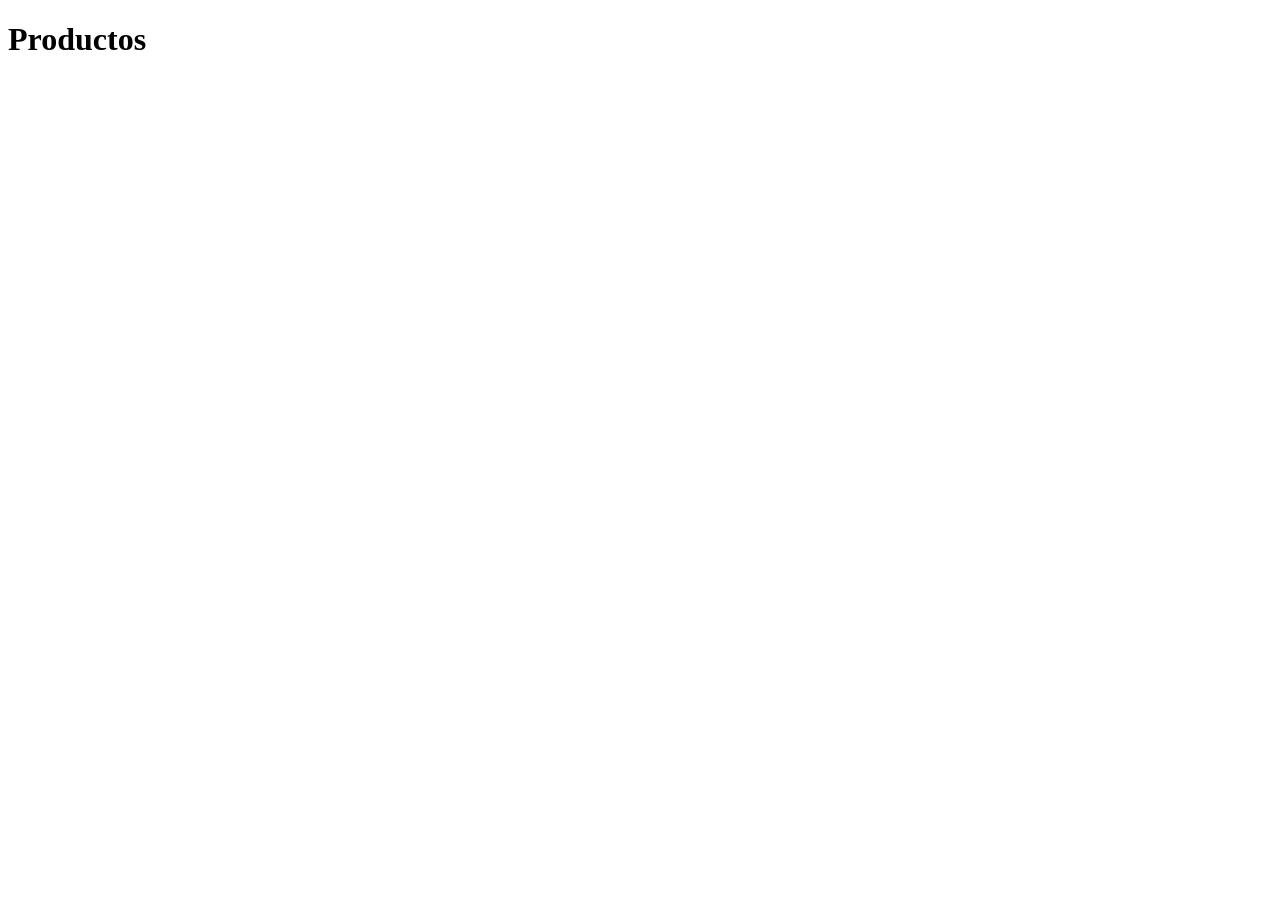
==== index.html @ 069812fd "Create index.html" ====
<!DOCTYPE html>
<html lang="es">
<head>
    <meta charset="UTF-8">
    <meta name="viewport" content="width=device-width, initial-scale=1.0">

    <title>Enebro</title>

    <link rel="stylesheet" href="css/styles.css">
</head>

<body>

    <h1>Productos</h1>

    <div id="productos"></div>

    <script src="js/app.js"></script>
</body>
</html>
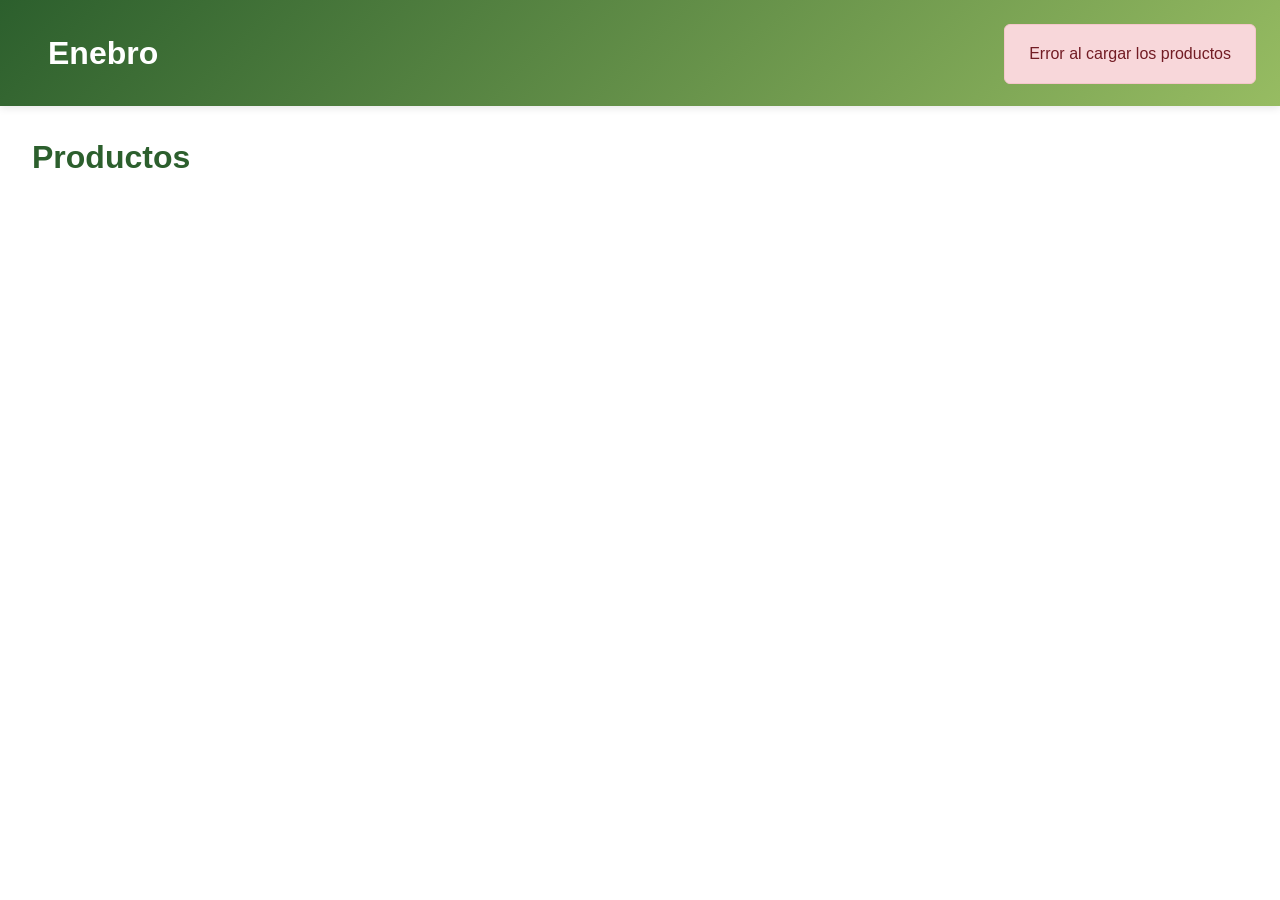
==== commit fb4ae6ca: "Inicial" ====
--- a/index.html
+++ b/index.html
@@ -4,17 +4,26 @@
     <meta charset="UTF-8">
     <meta name="viewport" content="width=device-width, initial-scale=1.0">
 
-    <title>Enebro</title>
+    <title>Enebro - Tienda</title>
 
     <link rel="stylesheet" href="css/styles.css">
 </head>
 
 <body>
+    <header class="tienda-header">
+        <h1>Enebro</h1>
+        <nav class="tienda-nav">
+            <a href="admin/index.html" class="btn btn-primary">Administrador</a>
+        </nav>
+    </header>
 
-    <h1>Productos</h1>
+    <main class="tienda-main">
+        <h2>Productos</h2>
+        <div id="productos"></div>
+    </main>
 
-    <div id="productos"></div>
-
+    <script src="js/modules/api.js"></script>
+    <script src="js/modules/productManager.js"></script>
     <script src="js/app.js"></script>
 </body>
 </html>
--- a/css/styles.css
+++ b/css/styles.css
@@ -0,0 +1,429 @@
+/* ===========================
+   Estilos Generales
+   =========================== */
+
+* {
+    margin: 0;
+    padding: 0;
+    box-sizing: border-box;
+}
+
+:root {
+    --color-primary: #2c5f2d;
+    --color-secondary: #97bc62;
+    --color-accent: #d4a574;
+    --color-light: #f5f5f5;
+    --color-dark: #333;
+    --color-border: #ddd;
+    --color-error: #dc3545;
+    --color-success: #28a745;
+    --color-warning: #ffc107;
+    --color-info: #17a2b8;
+    
+    --spacing-xs: 0.25rem;
+    --spacing-sm: 0.5rem;
+    --spacing-md: 1rem;
+    --spacing-lg: 1.5rem;
+    --spacing-xl: 2rem;
+    --spacing-2xl: 3rem;
+    
+    --border-radius: 0.375rem;
+    --transition: all 0.3s ease;
+}
+
+html {
+    font-size: 16px;
+}
+
+body {
+    font-family: 'Segoe UI', Tahoma, Geneva, Verdana, sans-serif;
+    color: var(--color-dark);
+    background-color: #fff;
+    line-height: 1.6;
+}
+
+/* ===========================
+   Tipografía
+   =========================== */
+
+h1, h2, h3, h4, h5, h6 {
+    font-weight: 600;
+    line-height: 1.2;
+    margin-bottom: var(--spacing-md);
+    color: var(--color-dark);
+}
+
+h1 {
+    font-size: 2.5rem;
+}
+
+h2 {
+    font-size: 2rem;
+}
+
+h3 {
+    font-size: 1.5rem;
+}
+
+h4 {
+    font-size: 1.25rem;
+}
+
+p {
+    margin-bottom: var(--spacing-md);
+}
+
+a {
+    color: var(--color-primary);
+    text-decoration: none;
+    transition: var(--transition);
+}
+
+a:hover {
+    color: var(--color-secondary);
+}
+
+/* ===========================
+   Botones
+   =========================== */
+
+.btn {
+    display: inline-block;
+    padding: var(--spacing-sm) var(--spacing-md);
+    border: none;
+    border-radius: var(--border-radius);
+    font-size: 1rem;
+    font-weight: 500;
+    cursor: pointer;
+    transition: var(--transition);
+    text-align: center;
+    text-decoration: none;
+    white-space: nowrap;
+}
+
+.btn:hover {
+    transform: translateY(-2px);
+    box-shadow: 0 4px 8px rgba(0, 0, 0, 0.15);
+}
+
+.btn-primary {
+    background-color: var(--color-primary);
+    color: white;
+}
+
+.btn-primary:hover {
+    background-color: #1e4620;
+}
+
+.btn-secondary {
+    background-color: var(--color-secondary);
+    color: white;
+}
+
+.btn-secondary:hover {
+    background-color: #7aa84f;
+}
+
+.btn-danger {
+    background-color: var(--color-error);
+    color: white;
+}
+
+.btn-danger:hover {
+    background-color: #c82333;
+}
+
+.btn-small {
+    padding: var(--spacing-xs) var(--spacing-sm);
+    font-size: 0.875rem;
+}
+
+.btn-edit {
+    background-color: var(--color-info);
+    color: white;
+}
+
+.btn-edit:hover {
+    background-color: #138496;
+}
+
+.btn-delete {
+    background-color: var(--color-error);
+    color: white;
+}
+
+.btn-delete:hover {
+    background-color: #c82333;
+}
+
+/* ===========================
+   Formularios
+   =========================== */
+
+.form-group {
+    margin-bottom: var(--spacing-lg);
+}
+
+.form-row {
+    display: grid;
+    grid-template-columns: 1fr 1fr;
+    gap: var(--spacing-lg);
+}
+
+label {
+    display: block;
+    margin-bottom: var(--spacing-sm);
+    font-weight: 500;
+    color: var(--color-dark);
+}
+
+input[type="text"],
+input[type="email"],
+input[type="password"],
+input[type="number"],
+input[type="url"],
+textarea,
+select {
+    width: 100%;
+    padding: var(--spacing-sm) var(--spacing-md);
+    border: 1px solid var(--color-border);
+    border-radius: var(--border-radius);
+    font-size: 1rem;
+    font-family: inherit;
+    transition: var(--transition);
+}
+
+input[type="text"]:focus,
+input[type="email"]:focus,
+input[type="password"]:focus,
+input[type="number"]:focus,
+input[type="url"]:focus,
+textarea:focus,
+select:focus {
+    outline: none;
+    border-color: var(--color-primary);
+    box-shadow: 0 0 0 3px rgba(44, 95, 45, 0.1);
+}
+
+textarea {
+    resize: vertical;
+    min-height: 100px;
+}
+
+/* ===========================
+   Alertas
+   =========================== */
+
+.alerta {
+    padding: var(--spacing-md) var(--spacing-lg);
+    margin-bottom: var(--spacing-md);
+    border-radius: var(--border-radius);
+    font-weight: 500;
+    position: fixed;
+    top: var(--spacing-lg);
+    right: var(--spacing-lg);
+    z-index: 1000;
+    max-width: 400px;
+    animation: slideIn 0.3s ease;
+}
+
+@keyframes slideIn {
+    from {
+        transform: translateX(400px);
+        opacity: 0;
+    }
+    to {
+        transform: translateX(0);
+        opacity: 1;
+    }
+}
+
+.alerta-error {
+    background-color: #f8d7da;
+    color: #721c24;
+    border: 1px solid #f5c6cb;
+}
+
+.alerta-exito {
+    background-color: #d4edda;
+    color: #155724;
+    border: 1px solid #c3e6cb;
+}
+
+.alerta-warning {
+    background-color: #fff3cd;
+    color: #856404;
+    border: 1px solid #ffeeba;
+}
+
+.alerta-info {
+    background-color: #d1ecf1;
+    color: #0c5460;
+    border: 1px solid #bee5eb;
+}
+
+/* ===========================
+   Header de Tienda
+   =========================== */
+
+.tienda-header {
+    background: linear-gradient(135deg, var(--color-primary) 0%, var(--color-secondary) 100%);
+    color: white;
+    padding: var(--spacing-xl) var(--spacing-2xl);
+    box-shadow: 0 2px 8px rgba(0, 0, 0, 0.1);
+    display: flex;
+    justify-content: space-between;
+    align-items: center;
+}
+
+.tienda-header h1 {
+    margin: 0;
+    color: white;
+    font-size: 2rem;
+}
+
+.tienda-nav {
+    display: flex;
+    gap: var(--spacing-lg);
+}
+
+.tienda-main {
+    max-width: 1400px;
+    margin: 0 auto;
+    padding: var(--spacing-xl);
+}
+
+.tienda-main h2 {
+    color: var(--color-primary);
+    margin-bottom: var(--spacing-xl);
+}
+
+/* ===========================
+   Productos (Tienda)
+   =========================== */
+
+#productos {
+    display: grid;
+    grid-template-columns: repeat(auto-fill, minmax(250px, 1fr));
+    gap: var(--spacing-lg);
+}
+
+.producto {
+    background: white;
+    border: 1px solid var(--color-border);
+    border-radius: var(--border-radius);
+    padding: var(--spacing-lg);
+    transition: var(--transition);
+    box-shadow: 0 2px 4px rgba(0, 0, 0, 0.1);
+    display: flex;
+    flex-direction: column;
+}
+
+.producto:hover {
+    box-shadow: 0 8px 16px rgba(0, 0, 0, 0.15);
+    transform: translateY(-4px);
+}
+
+.producto-imagen {
+    width: 100%;
+    height: 200px;
+    object-fit: cover;
+    border-radius: var(--border-radius);
+    margin-bottom: var(--spacing-md);
+}
+
+.producto h2 {
+    font-size: 1.25rem;
+    margin-bottom: var(--spacing-md);
+    color: var(--color-primary);
+}
+
+.producto-descripcion {
+    margin-bottom: var(--spacing-md);
+    color: #666;
+    flex-grow: 1;
+}
+
+.producto-info {
+    display: flex;
+    justify-content: space-between;
+    align-items: center;
+    margin-bottom: var(--spacing-md);
+    padding-bottom: var(--spacing-md);
+    border-bottom: 1px solid var(--color-border);
+}
+
+.producto-precio {
+    font-weight: 600;
+    font-size: 1.5rem;
+    color: var(--color-secondary);
+}
+
+.producto-sku {
+    font-size: 0.85rem;
+    color: #999;
+    font-family: 'Courier New', monospace;
+}
+
+.producto-aromas,
+.producto-colores {
+    font-size: 0.9rem;
+    color: #666;
+    margin-bottom: var(--spacing-sm);
+}
+
+.producto-aromas strong,
+.producto-colores strong {
+    color: var(--color-primary);
+}
+
+.sin-productos {
+    text-align: center;
+    padding: var(--spacing-2xl);
+    color: #999;
+    font-size: 1.1rem;
+    grid-column: 1 / -1;
+}
+
+/* ===========================
+   Responsive
+   =========================== */
+
+@media (max-width: 768px) {
+    h1 {
+        font-size: 2rem;
+    }
+
+    h2 {
+        font-size: 1.5rem;
+    }
+
+    .form-row {
+        grid-template-columns: 1fr;
+    }
+
+    #productos {
+        grid-template-columns: repeat(auto-fill, minmax(200px, 1fr));
+        padding: var(--spacing-lg);
+    }
+
+    .alerta {
+        left: var(--spacing-lg);
+        right: var(--spacing-lg);
+        max-width: none;
+    }
+}
+
+@media (max-width: 480px) {
+    h1 {
+        font-size: 1.5rem;
+    }
+
+    h2 {
+        font-size: 1.25rem;
+    }
+
+    #productos {
+        grid-template-columns: 1fr;
+    }
+}
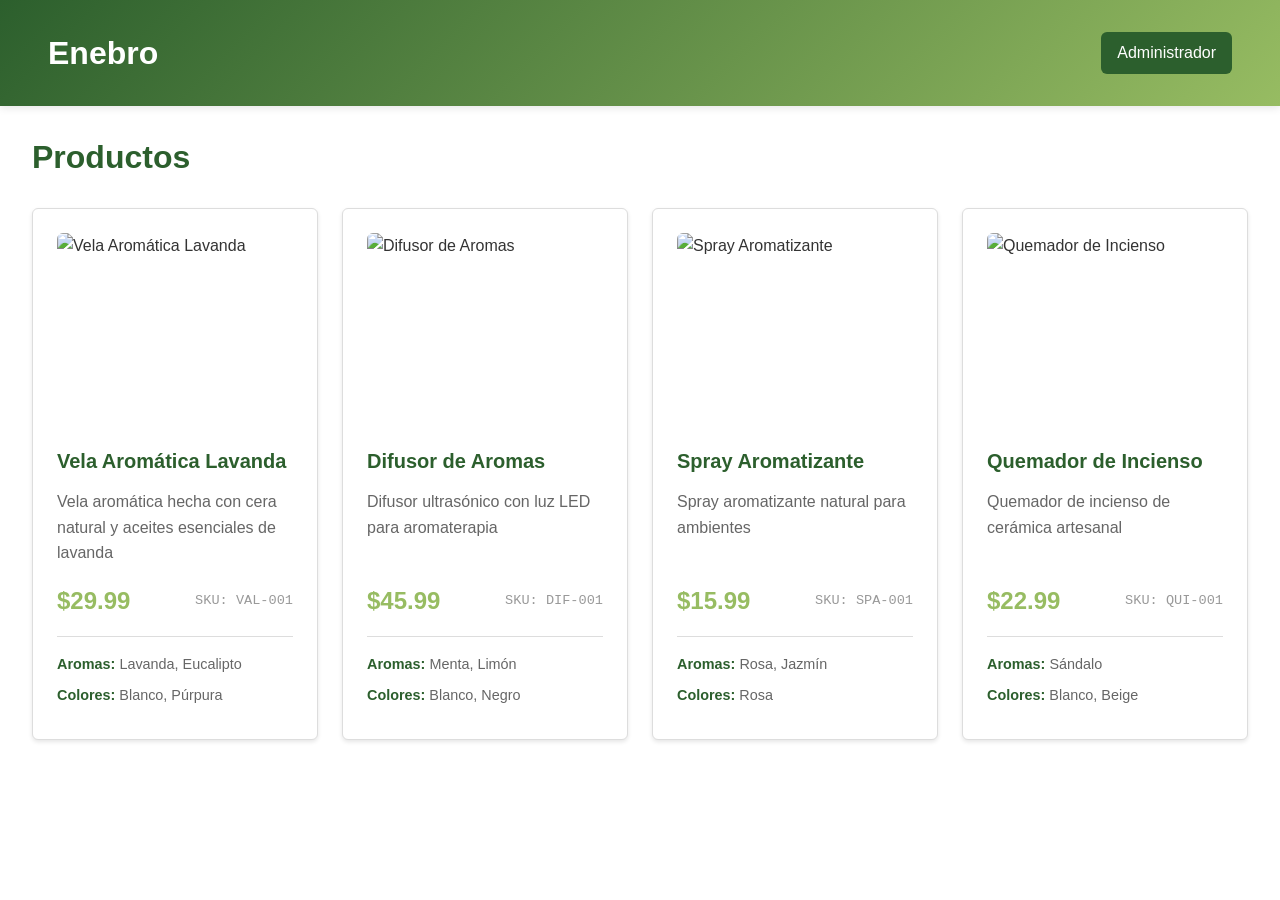
==== commit 79d5705b: "a" ====
--- a/index.html
+++ b/index.html
@@ -22,6 +22,7 @@
         <div id="productos"></div>
     </main>
 
+    <script src="js/modules/mockApi.js"></script>
     <script src="js/modules/api.js"></script>
     <script src="js/modules/productManager.js"></script>
     <script src="js/app.js"></script>
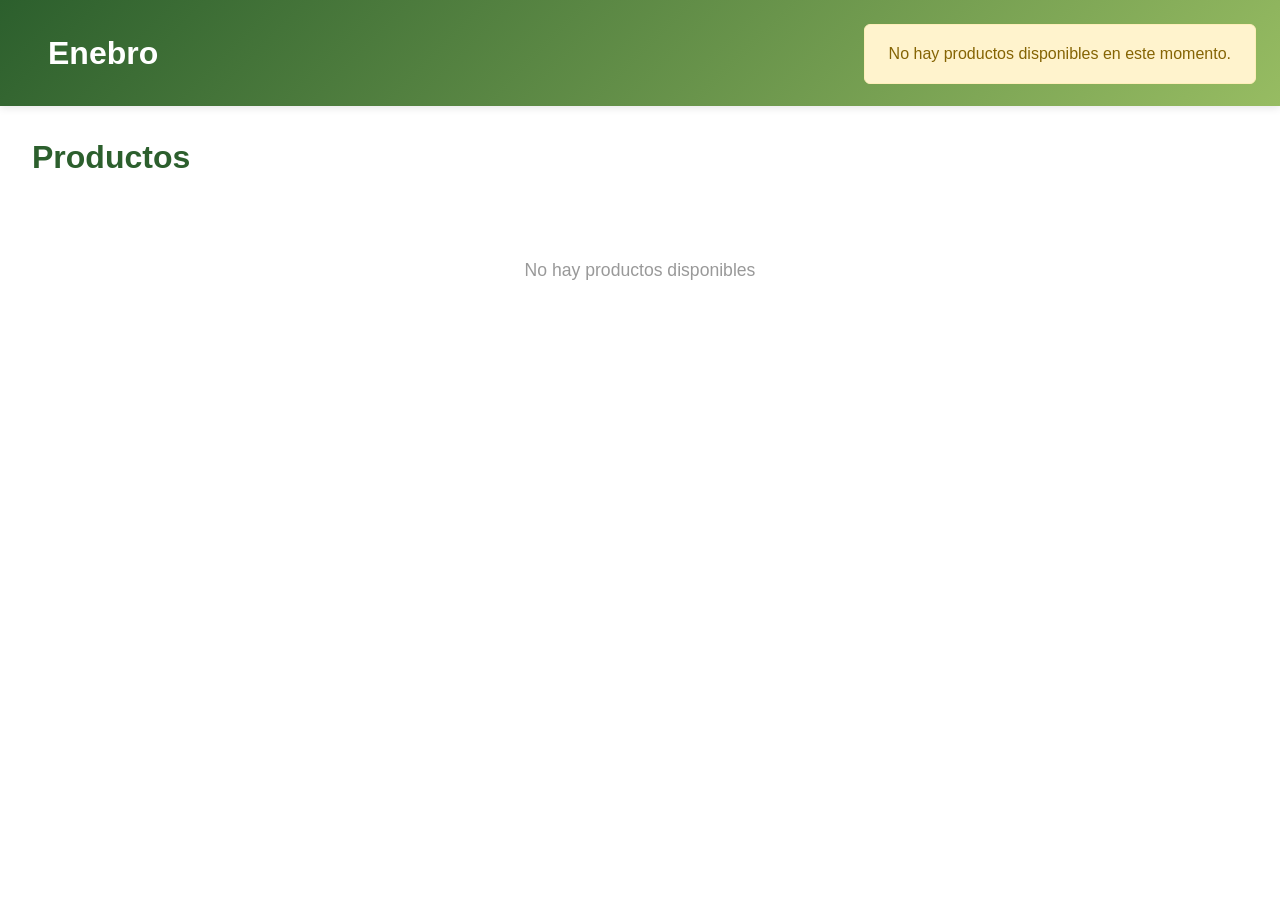
==== commit a0ca8ece: "a" ====
--- a/index.html
+++ b/index.html
@@ -22,7 +22,6 @@
         <div id="productos"></div>
     </main>
 
-    <script src="js/modules/mockApi.js"></script>
     <script src="js/modules/api.js"></script>
     <script src="js/modules/productManager.js"></script>
     <script src="js/app.js"></script>
